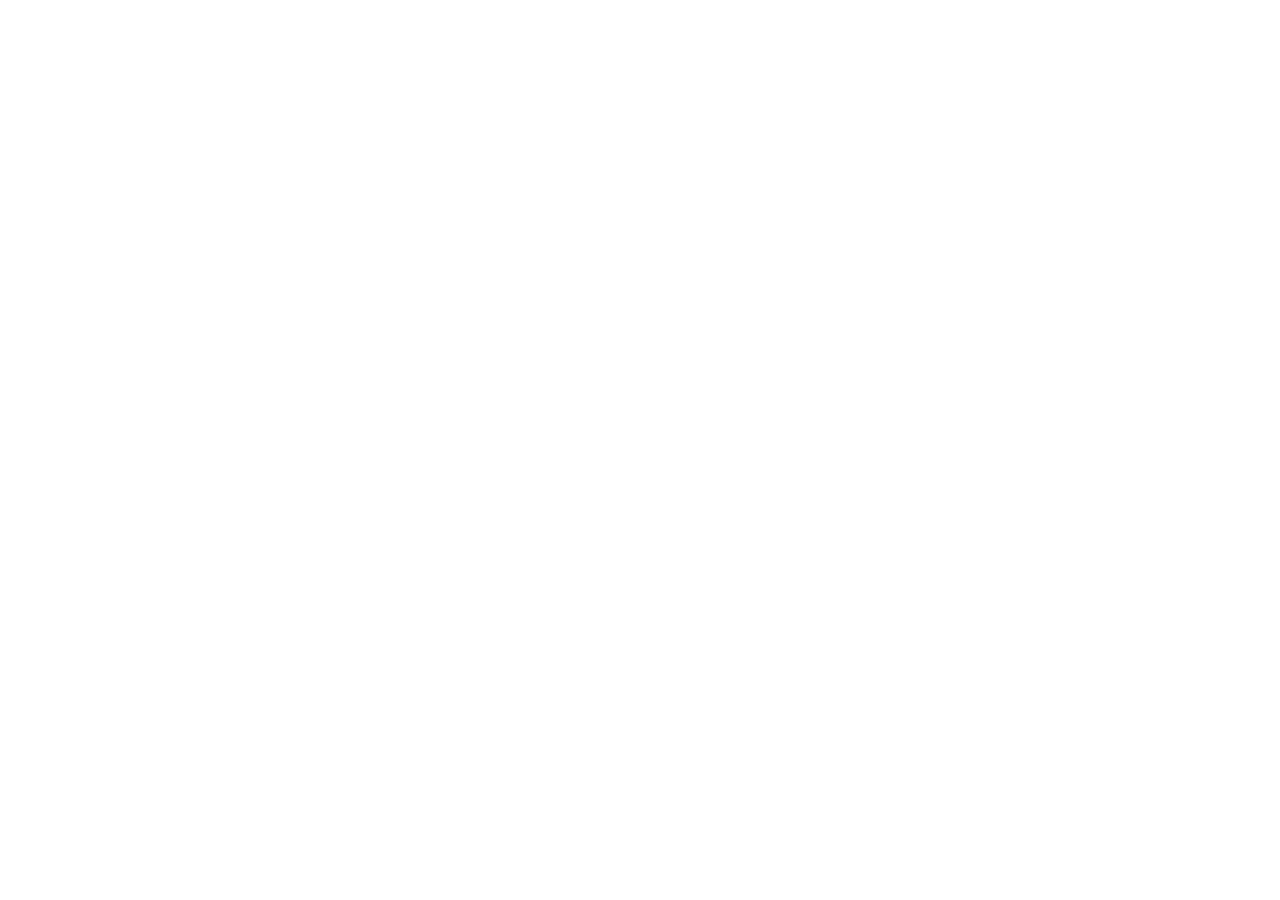
==== recipes/pad-thai.html @ 457a361b "Create index page with navigation to recipe pages and add basic boilerplate to all pages" ====
<!DOCTYPE html>
<html lang="en">
<head>
    <meta charset="UTF-8">
    <meta name="viewport" content="width=device-width, initial-scale=1.0">
    <title>PAD THAI</title>
</head>
<body>
    
</body>
</html>
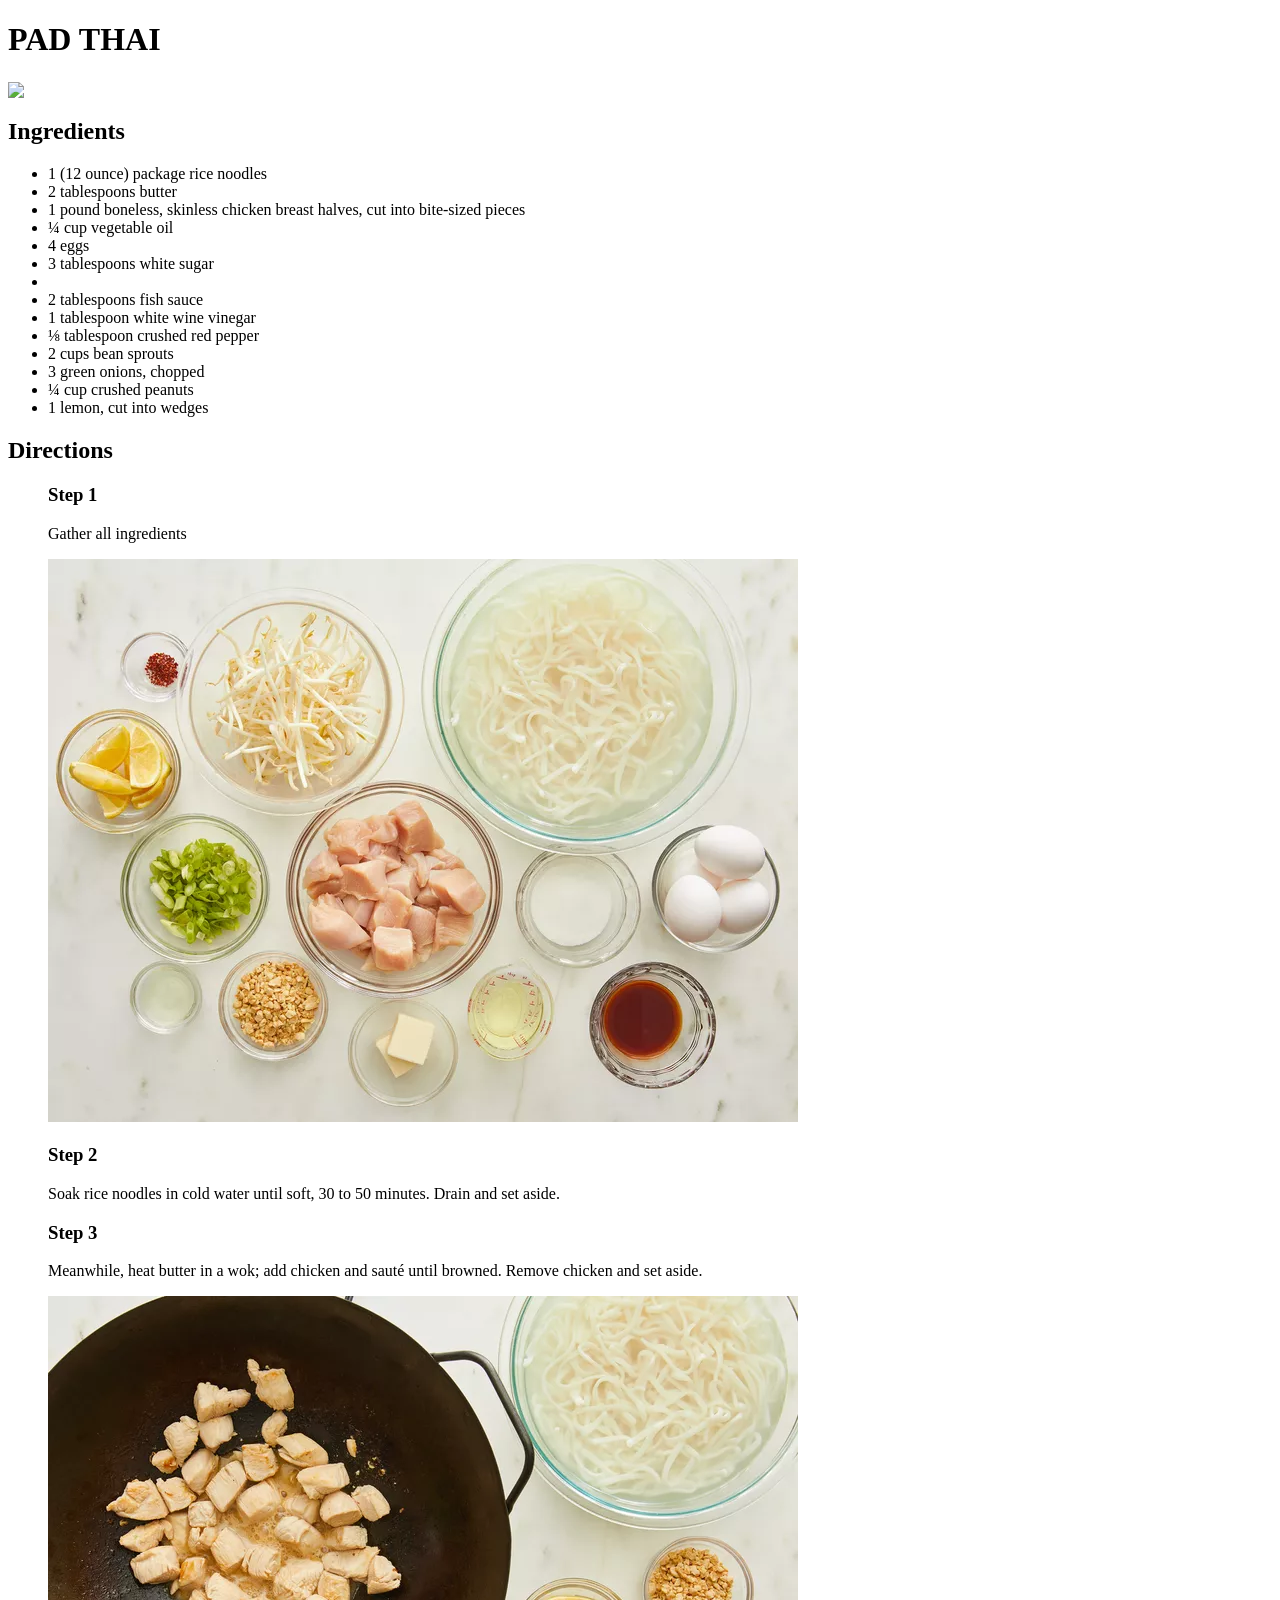
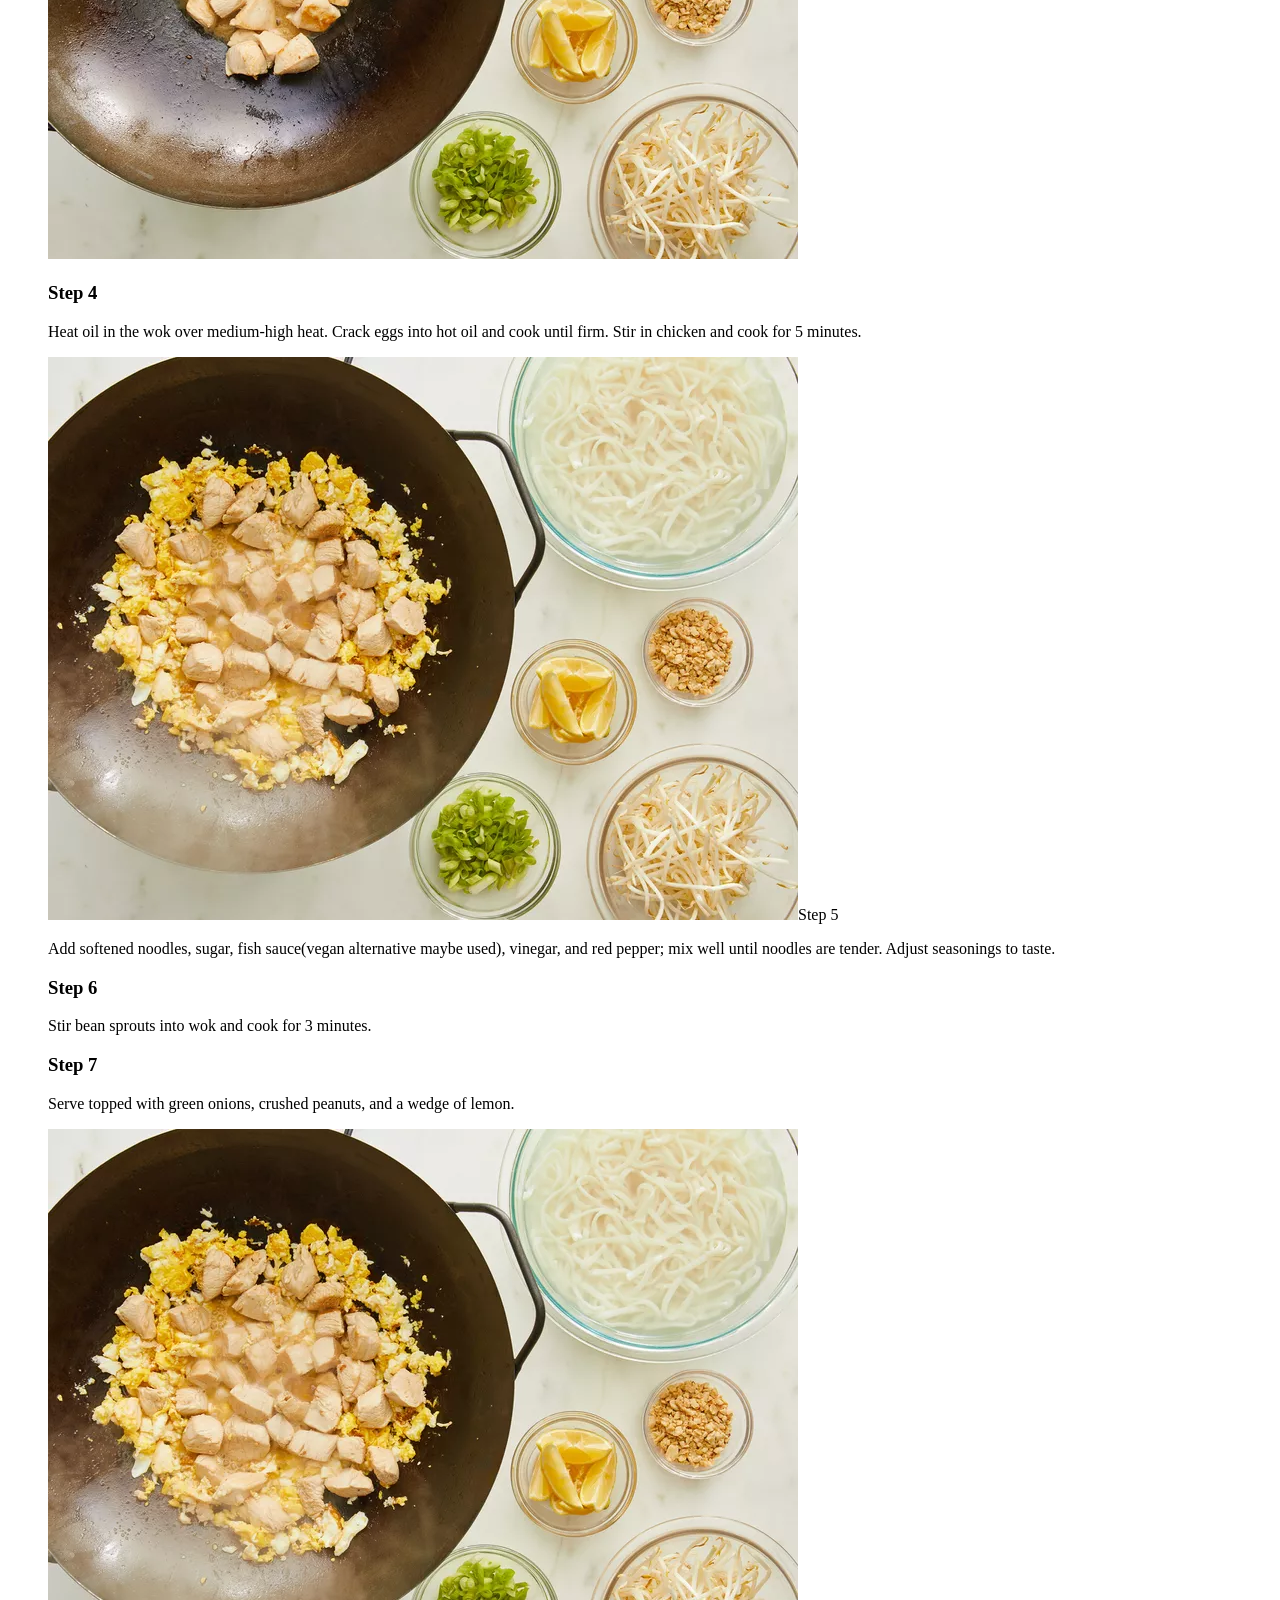
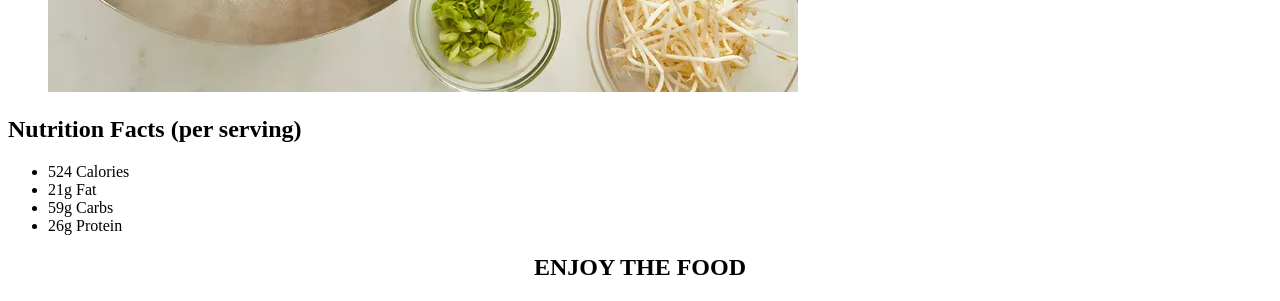
==== commit 030f3ed1: "Set up the pad-thai recipe page Add all the necessary text and several images." ====
--- a/recipes/pad-thai.html
+++ b/recipes/pad-thai.html
@@ -6,6 +6,73 @@
     <title>PAD THAI</title>
 </head>
 <body>
+    <h1>PAD THAI</h1>
+    <img src="https://www.worldofvegan.com/wp-content/uploads/2025/04/vegan-pad-thai-featured.jpg" height="310" align="center">
+    <h2>Ingredients</h2>
+    <ul>
+      <li>1 (12 ounce) package rice noodles</li> </li>
+
+      <li>2 tablespoons butter</li>
+
+       <li>1 pound boneless, skinless chicken breast halves, cut into bite-sized pieces</li>
+
+       <li>¼ cup vegetable oil</li>
+
+       <li>4 eggs</li>
+
+       <li>3 tablespoons white sugar<li></li></li>
+
+       <li>2 tablespoons fish sauce</li>
+
+       <li>1 tablespoon white wine vinegar</li>
+
+       <li>⅛ tablespoon crushed red pepper</li>
+
+       <li>2 cups bean sprouts</li>
+
+       <li>3 green onions, chopped</li>
+
+       <li>¼ cup crushed peanuts</li>
+
+       <li>1 lemon, cut into wedges</li>
+
+    </ul>
+
+    <h2>Directions</h2>
+    <ul>
+        <h3>Step 1</h3>
+        <p>Gather all ingredients</p>
+        <img src="../images/step1.webp">
+
+        <h3>Step 2</h3>
+        <p>Soak rice noodles in cold water until soft, 30 to 50 minutes. Drain and set aside.</p>
+        
+        <h3>Step 3</h3>
+        <p>Meanwhile, heat butter in a wok; add chicken and sauté until browned. Remove chicken and set aside.</p>
+        <img src="../images/step3.webp">
+
+        <h3>Step 4</h3>
+        <p>Heat oil in the wok over medium-high heat. Crack eggs into hot oil and cook until firm. Stir in chicken and cook for 5 minutes.</p>
+        <img src="../images/step4.webp"
+        <h3>Step 5</h3>
+        <p>Add softened noodles, sugar, fish sauce(vegan alternative maybe used), vinegar, and red pepper; mix well until noodles are tender. Adjust seasonings to taste.</p>
+
+        <h3>Step 6</h3>
+        <p>Stir bean sprouts into wok and cook for 3 minutes.</p>
+        
+        <h3>Step 7</h3>
+        <p>Serve topped with green onions, crushed peanuts, and a wedge of lemon.</p>
+        <img src="../images/step4.webp">
+    </ul>
     
+    <h2>Nutrition Facts (per serving)</h2>
+    <ul>
+        <li>524 Calories</li>
+        <li>21g Fat</li>
+        <li>59g Carbs</li>
+        <li>26g Protein</li>
+    </ul>
+
+    <h2 align="center">ENJOY THE FOOD</h2>
 </body>
 </html>
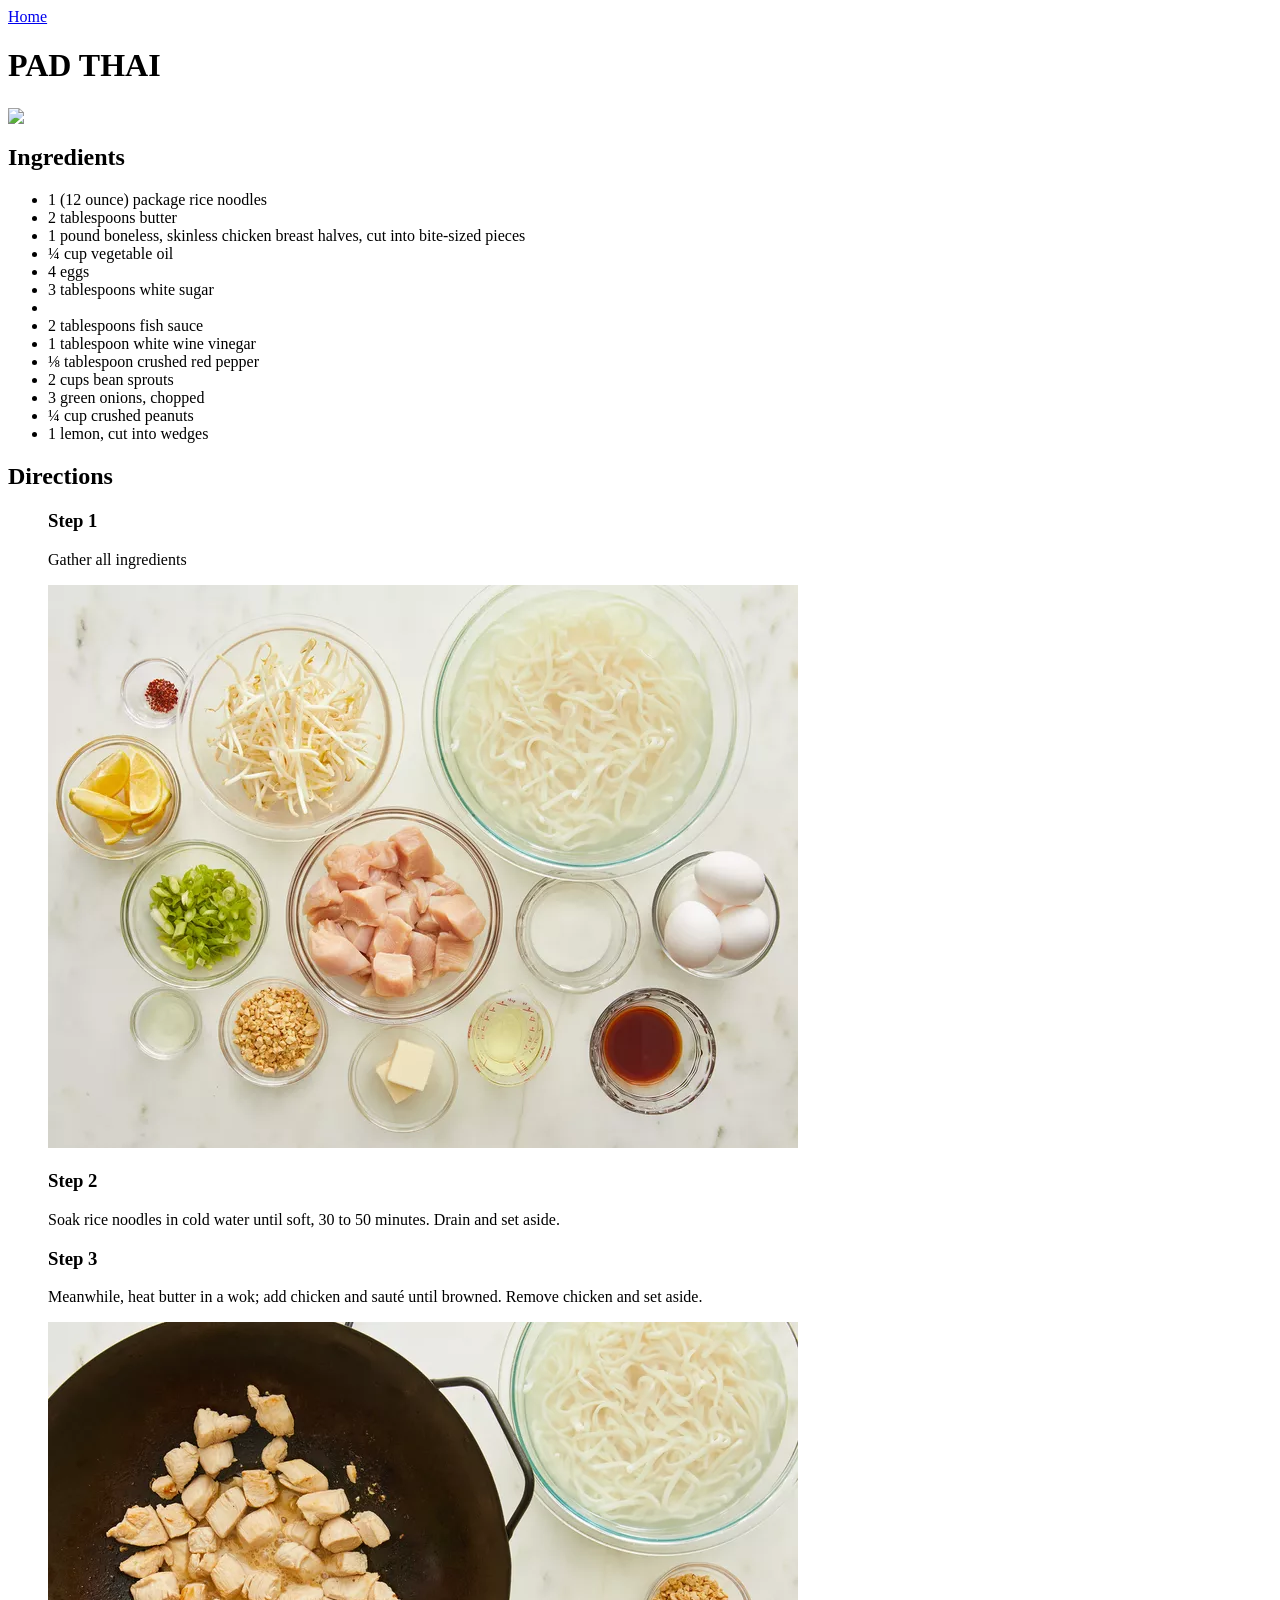
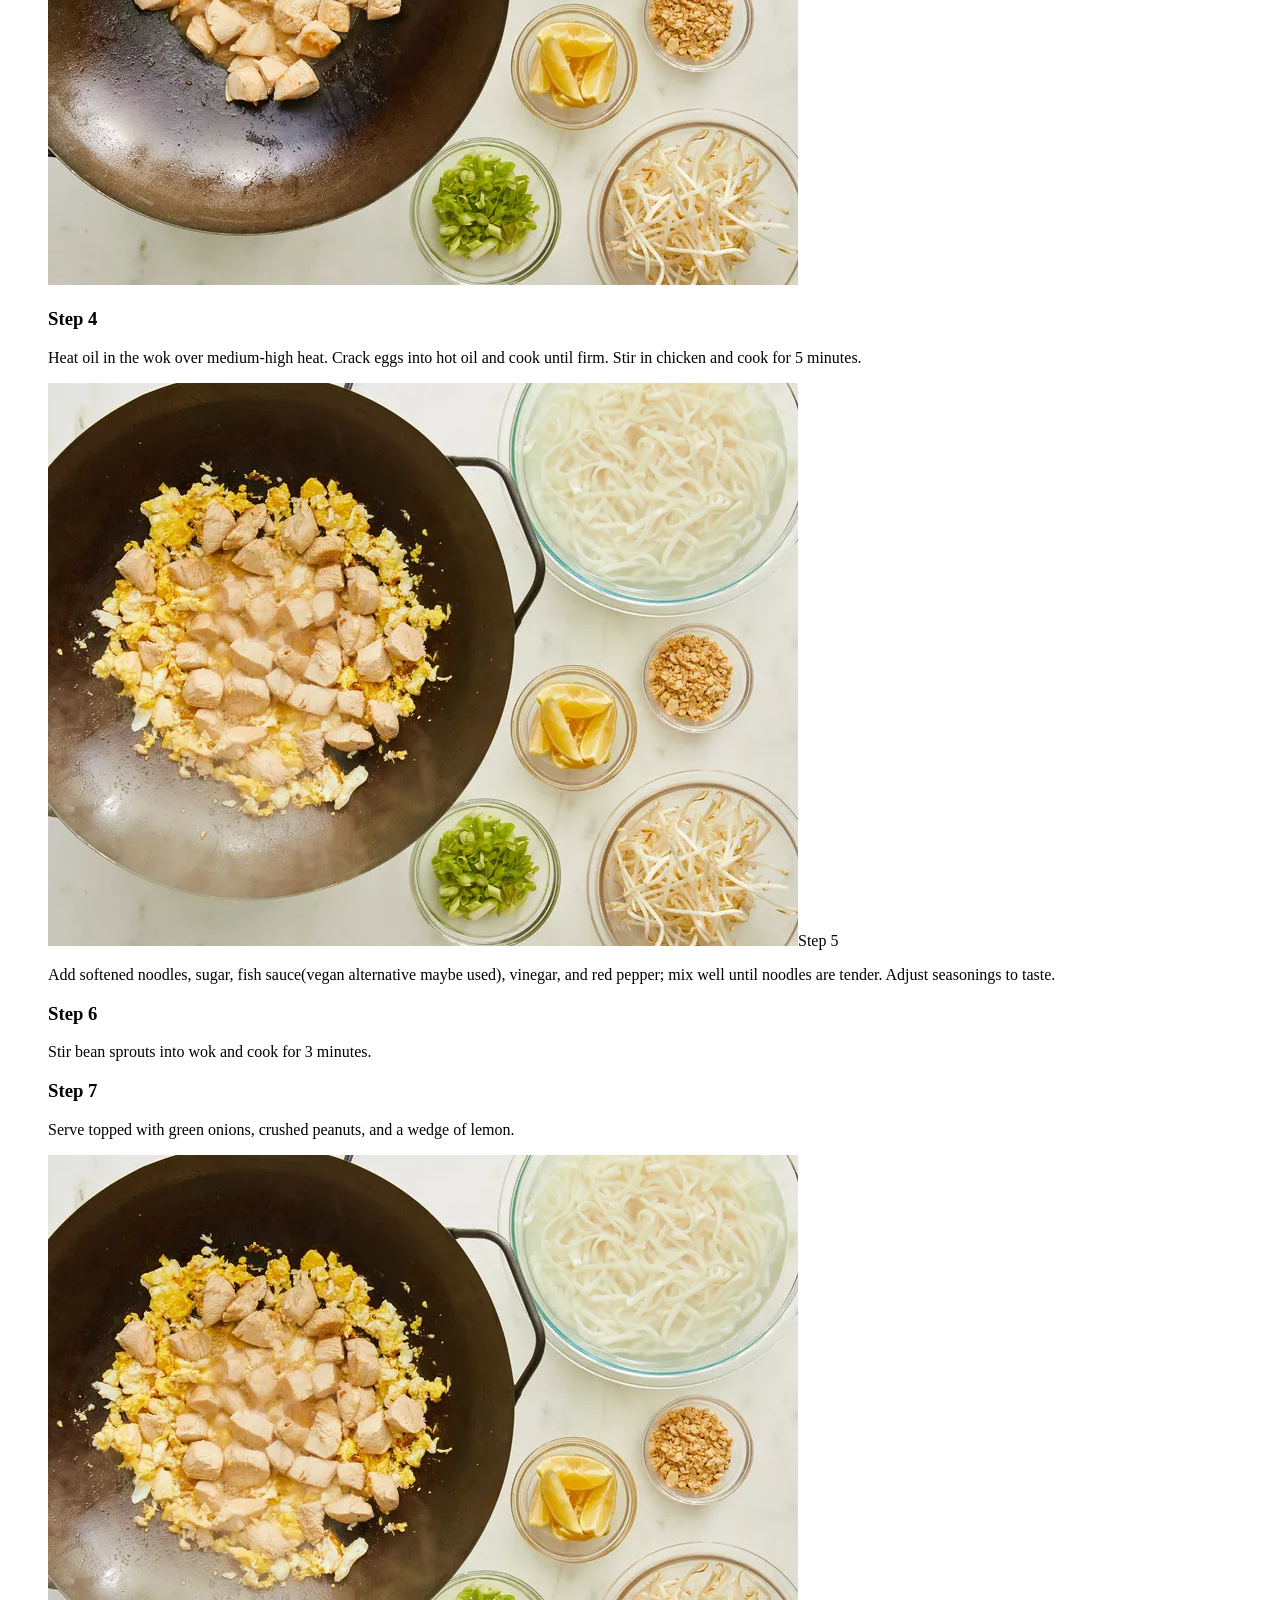
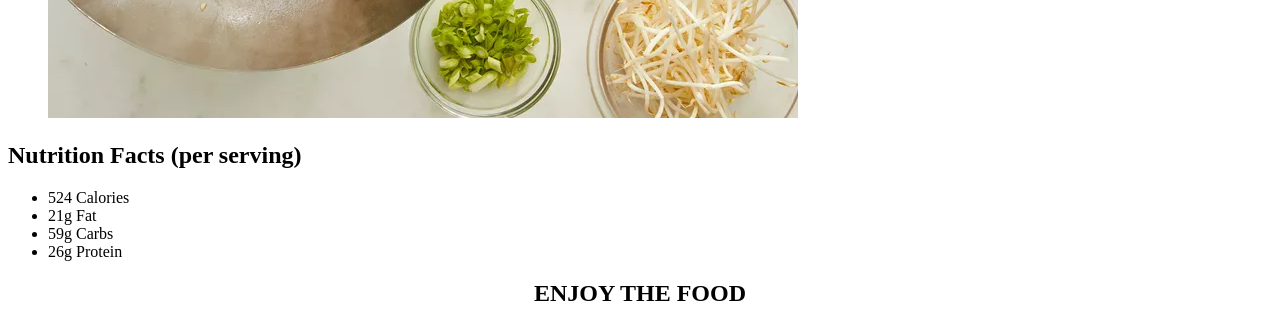
==== commit d5bb37d8: "Added feedback link to home page" ====
--- a/recipes/pad-thai.html
+++ b/recipes/pad-thai.html
@@ -6,6 +6,7 @@
     <title>PAD THAI</title>
 </head>
 <body>
+    <a href="../index.html">Home</a>
     <h1>PAD THAI</h1>
     <img src="https://www.worldofvegan.com/wp-content/uploads/2025/04/vegan-pad-thai-featured.jpg" height="310" align="center">
     <h2>Ingredients</h2>
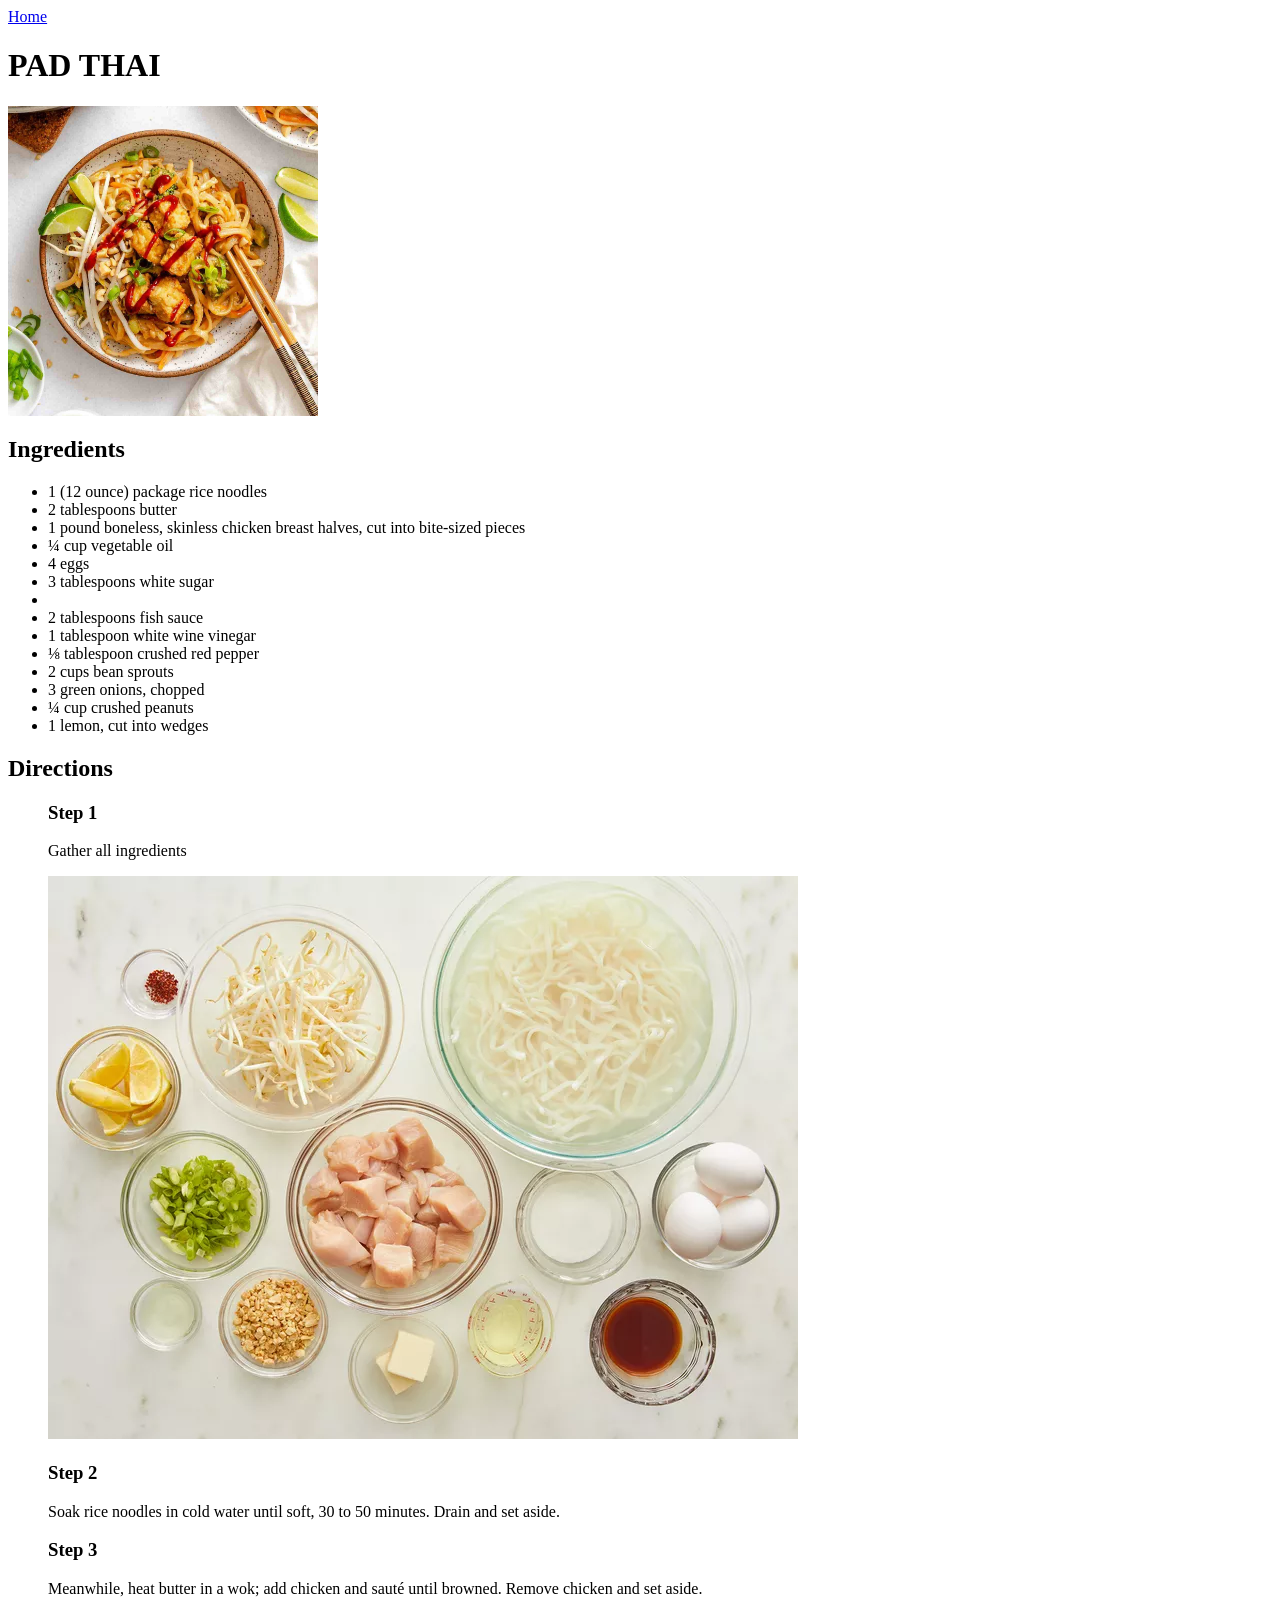
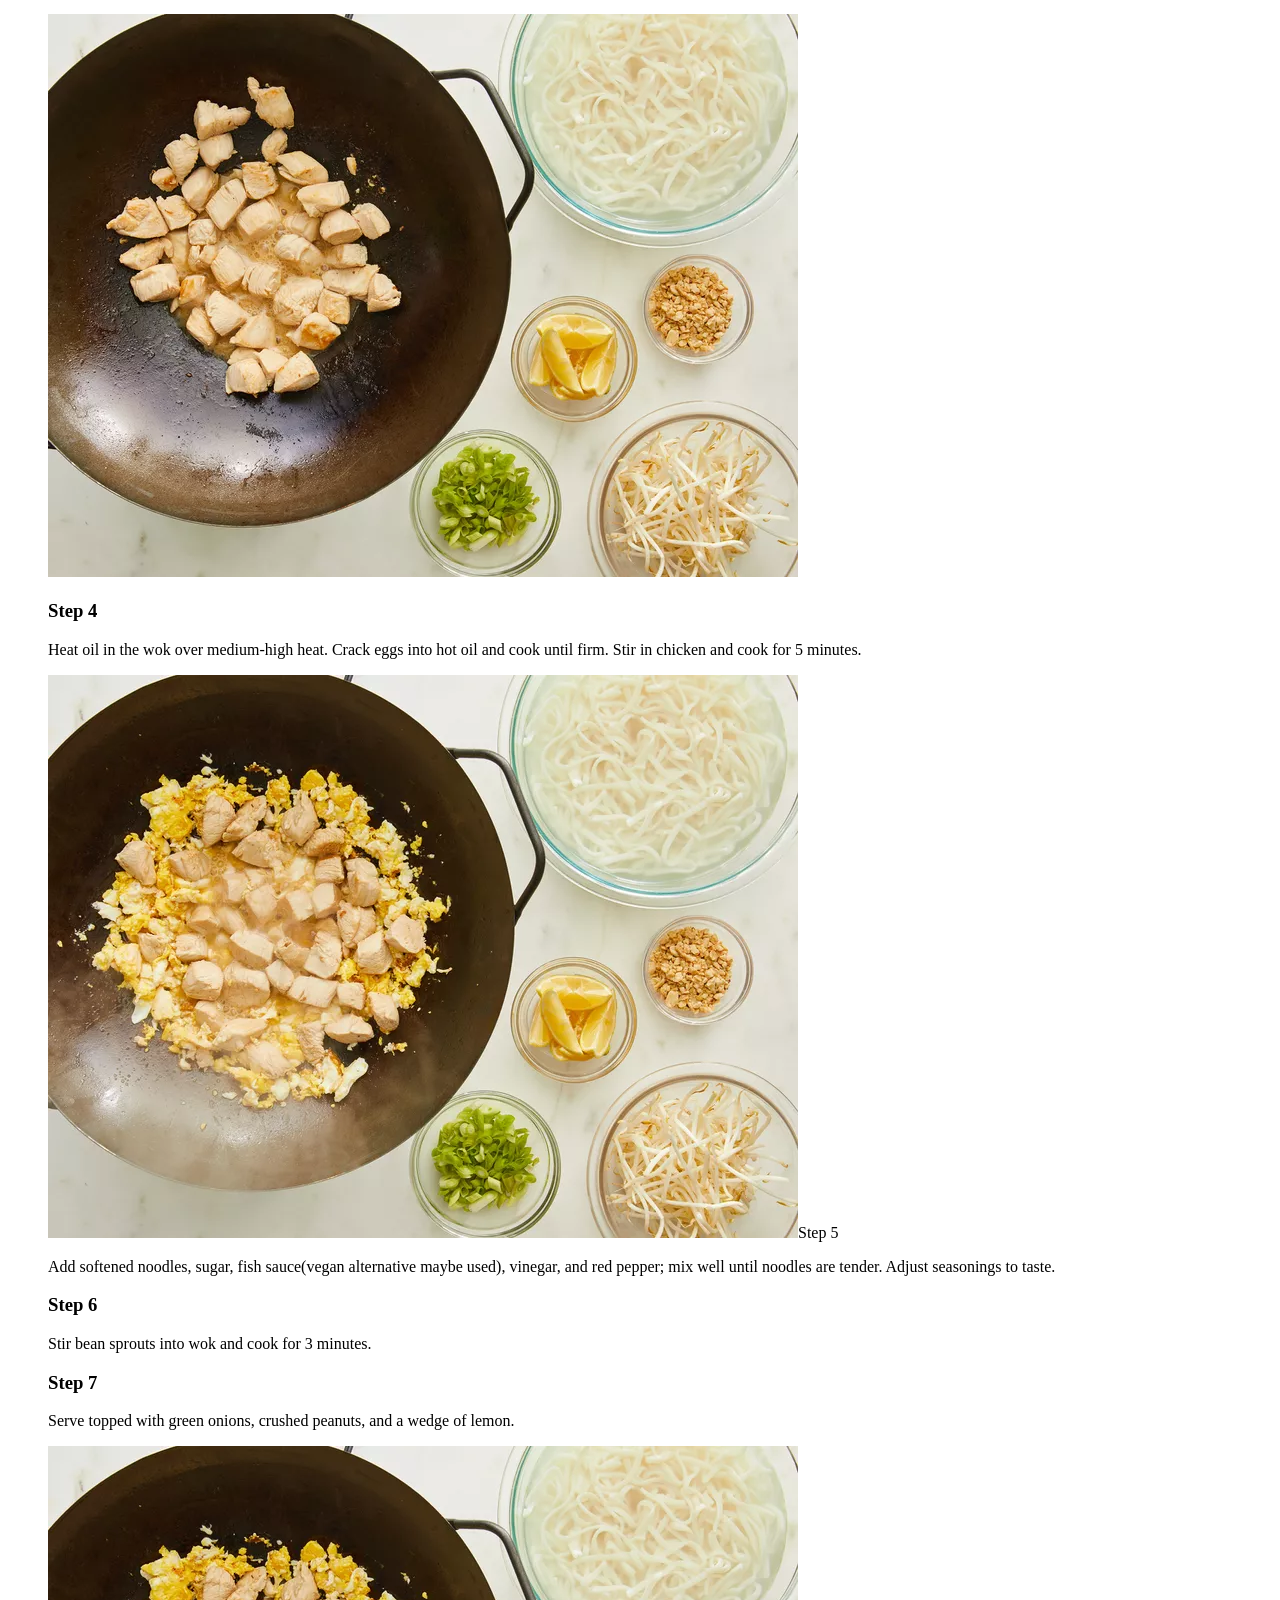
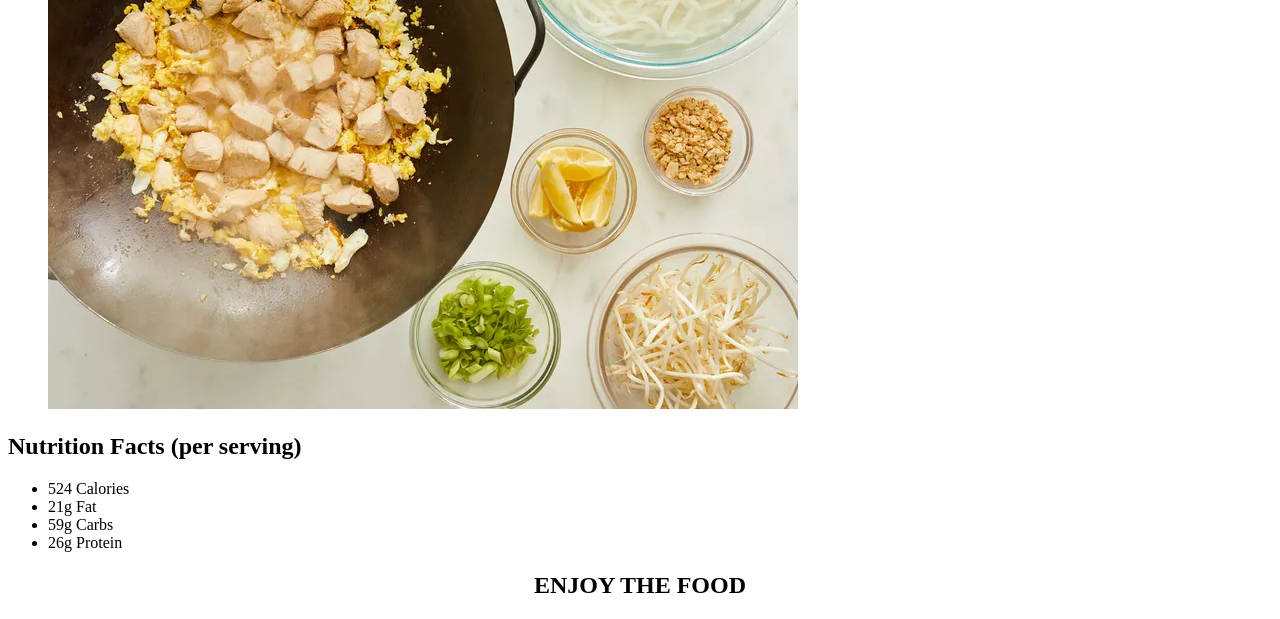
==== commit 71d8a913: "Set up the sticky rice recipe page" ====
--- a/recipes/pad-thai.html
+++ b/recipes/pad-thai.html
@@ -8,7 +8,7 @@
 <body>
     <a href="../index.html">Home</a>
     <h1>PAD THAI</h1>
-    <img src="https://www.worldofvegan.com/wp-content/uploads/2025/04/vegan-pad-thai-featured.jpg" height="310" align="center">
+    <img src="../images/step1.0.jpg" height="310" align="center">
     <h2>Ingredients</h2>
     <ul>
       <li>1 (12 ounce) package rice noodles</li> </li>
